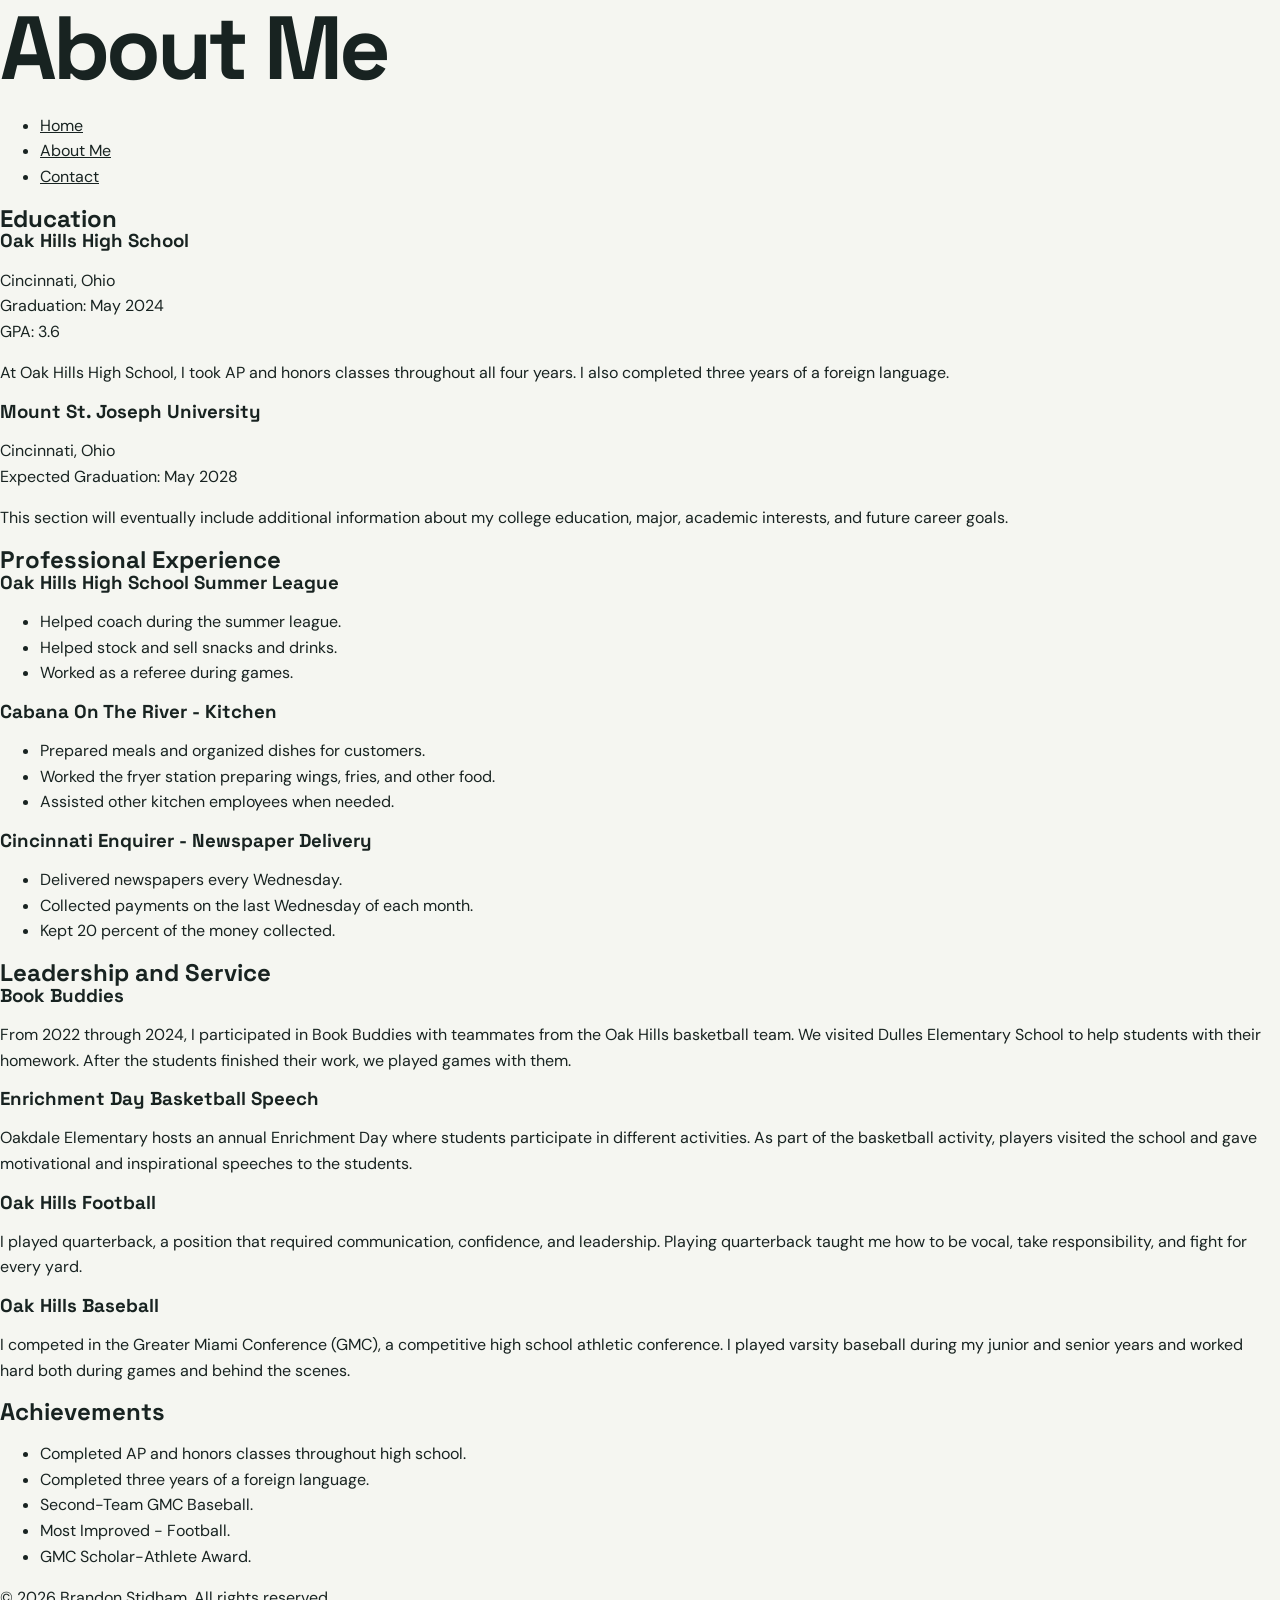
==== about.html @ e3258036 "Complete personal portfolio assignment" ====
<!DOCTYPE html>
<html lang="en">
<head>
    <meta charset="UTF-8">
    <meta name="viewport" content="width=device-width, initial-scale=1.0">
    <title>About Brandon Stidham</title>
    <link rel="stylesheet" href="styles.css">
</head>

<body>

    <header>
        <h1>About Me</h1>

        <nav>
            <ul>
                <li><a href="index.html">Home</a></li>
                <li><a href="about.html">About Me</a></li>
                <li><a href="contact.html">Contact</a></li>
            </ul>
        </nav>
    </header>

    <main>

        <section>
            <h2>Education</h2>

            <h3>Oak Hills High School</h3>
            <p>
                Cincinnati, Ohio<br>
                Graduation: May 2024<br>
                GPA: 3.6
            </p>

            <p>
                At Oak Hills High School, I took AP and honors classes
                throughout all four years. I also completed three years
                of a foreign language.
            </p>

            <h3>Mount St. Joseph University</h3>
            <p>
                Cincinnati, Ohio<br>
                Expected Graduation: May 2028
            </p>

            <p>
                This section will eventually include additional information
                about my college education, major, academic interests, and
                future career goals.
            </p>
        </section>

        <section>
            <h2>Professional Experience</h2>

            <h3>Oak Hills High School Summer League</h3>

            <ul>
                <li>Helped coach during the summer league.</li>
                <li>Helped stock and sell snacks and drinks.</li>
                <li>Worked as a referee during games.</li>
            </ul>

            <h3>Cabana On The River - Kitchen</h3>

            <ul>
                <li>Prepared meals and organized dishes for customers.</li>
                <li>Worked the fryer station preparing wings, fries, and other food.</li>
                <li>Assisted other kitchen employees when needed.</li>
            </ul>

            <h3>Cincinnati Enquirer - Newspaper Delivery</h3>

            <ul>
                <li>Delivered newspapers every Wednesday.</li>
                <li>Collected payments on the last Wednesday of each month.</li>
                <li>Kept 20 percent of the money collected.</li>
            </ul>
        </section>

        <section>
            <h2>Leadership and Service</h2>

            <h3>Book Buddies</h3>

            <p>
                From 2022 through 2024, I participated in Book Buddies with
                teammates from the Oak Hills basketball team. We visited
                Dulles Elementary School to help students with their homework.
                After the students finished their work, we played games with
                them.
            </p>

            <h3>Enrichment Day Basketball Speech</h3>

            <p>
                Oakdale Elementary hosts an annual Enrichment Day where
                students participate in different activities. As part of
                the basketball activity, players visited the school and
                gave motivational and inspirational speeches to the students.
            </p>

            <h3>Oak Hills Football</h3>

            <p>
                I played quarterback, a position that required communication,
                confidence, and leadership. Playing quarterback taught me how
                to be vocal, take responsibility, and fight for every yard.
            </p>

            <h3>Oak Hills Baseball</h3>

            <p>
                I competed in the Greater Miami Conference (GMC), a competitive
                high school athletic conference. I played varsity baseball
                during my junior and senior years and worked hard both during
                games and behind the scenes.
            </p>
        </section>

        <section>
            <h2>Achievements</h2>

            <ul>
                <li>Completed AP and honors classes throughout high school.</li>
                <li>Completed three years of a foreign language.</li>
                <li>Second-Team GMC Baseball.</li>
                <li>Most Improved - Football.</li>
                <li>GMC Scholar-Athlete Award.</li>
            </ul>
        </section>

    </main>

    <footer>
        <p>&copy; 2026 Brandon Stidham. All rights reserved.</p>
    </footer>

</body>
</html>
---- styles.css ----
@import url('https://fonts.googleapis.com/css2?family=DM+Sans:wght@400;500;700&family=Space+Grotesk:wght@500;600;700&display=swap');

:root {
    --ink: #182321;
    --muted: #687470;
    --paper: #f5f6f1;
    --mint: #cfe9d8;
    --mint-deep: #a6d5b6;
    --orange: #e36e39;
    --line: rgba(24, 35, 33, 0.15);
}

* { box-sizing: border-box; }
html { scroll-behavior: smooth; }
body { margin: 0; background: var(--paper); color: var(--ink); font-family: 'DM Sans', sans-serif; line-height: 1.6; }
a { color: inherit; }
.section-shell { width: min(1160px, calc(100% - 48px)); margin: 0 auto; }
.site-header { width: min(1280px, calc(100% - 48px)); margin: 0 auto; min-height: 92px; display: flex; align-items: center; justify-content: space-between; gap: 32px; }
.brand { display: flex; align-items: center; gap: 12px; font-family: 'Space Grotesk', sans-serif; font-size: 1rem; font-weight: 700; text-decoration: none; }
.brand-mark { display: grid; place-items: center; width: 38px; height: 38px; border-radius: 50%; background: var(--orange); color: white; font-size: .78rem; }
.nav-list { display: flex; gap: 30px; list-style: none; margin: 0; padding: 0; font-size: .84rem; font-weight: 700; }
.nav-list a { padding: 8px 0; text-decoration: none; color: var(--muted); }
.nav-list a:hover, .nav-list a.active { color: var(--ink); border-bottom: 2px solid var(--orange); }
.hero { min-height: 630px; display: grid; grid-template-columns: 1.1fr .9fr; align-items: center; gap: 64px; padding: 70px 0 105px; }
.eyebrow, .section-label { margin: 0 0 20px; color: var(--orange); font-size: .74rem; font-weight: 700; letter-spacing: .12em; text-transform: uppercase; }
h1, h2, h3 { font-family: 'Space Grotesk', sans-serif; line-height: 1.08; margin: 0; }
h1 { max-width: 690px; font-size: clamp(3.3rem, 7vw, 6.4rem); letter-spacing: -.045em; }
h1 em { color: var(--orange); font-style: normal; }
.hero-intro { max-width: 570px; margin: 30px 0 34px; color: var(--muted); font-size: 1.08rem; }
.hero-actions { display: flex; align-items: center; gap: 25px; flex-wrap: wrap; }
.button { display: inline-flex; align-items: center; gap: 17px; padding: 15px 21px; border: 1px solid transparent; border-radius: 2px; font-size: .84rem; font-weight: 700; text-decoration: none; transition: transform .2s ease, background .2s ease; }
.button:hover { transform: translateY(-3px); }
.button-dark { background: var(--ink); color: white; }
.button-light { background: var(--mint); color: var(--ink); }
.text-link { font-size: .85rem; font-weight: 700; text-decoration: none; }
.text-link span { color: var(--orange); margin-left: 8px; }
.hero-visual { position: relative; min-height: 430px; display: grid; place-items: center; }
.portrait-card { position: relative; z-index: 1; display: flex; flex-direction: column; justify-content: space-between; width: min(315px, 75%); aspect-ratio: .8; padding: 26px; background: var(--mint); box-shadow: 18px 18px 0 var(--orange); transform: rotate(3deg); }
.portrait-image { width: 100%; height: 100%; min-height: 0; margin: auto 0 22px; object-fit: cover; object-position: center; display: block; }
.portrait-caption { font-size: .75rem; font-weight: 700; line-height: 1.35; }
.orbit { position: absolute; border: 1px solid var(--orange); border-radius: 50%; }
.orbit-one { width: 420px; height: 170px; transform: rotate(-33deg); }
.orbit-two { width: 270px; height: 440px; transform: rotate(36deg); border-color: var(--mint-deep); }
.intro-band { background: var(--mint); padding: 90px 0; }
.intro-grid { display: grid; grid-template-columns: .35fr 1fr; gap: 50px; }
.intro-grid h2 { max-width: 760px; font-size: clamp(2.2rem, 4.5vw, 4rem); letter-spacing: -.04em; }
.intro-grid h2 span { color: var(--orange); }
.lead { max-width: 580px; margin: 25px 0 0; color: #4c6259; font-size: 1.06rem; }
.highlights { padding: 120px 0; }
.section-heading { display: flex; align-items: end; justify-content: space-between; gap: 30px; margin-bottom: 45px; }
.section-heading h2 { max-width: 550px; font-size: clamp(2.2rem, 4vw, 3.5rem); letter-spacing: -.04em; }
.highlight-grid { display: grid; grid-template-columns: repeat(2, 1fr); border-top: 1px solid var(--line); }
.highlight-card { position: relative; min-height: 260px; padding: 29px 32px 35px 0; border-bottom: 1px solid var(--line); }
.highlight-card:nth-child(odd) { padding-right: 45px; border-right: 1px solid var(--line); }
.highlight-card:nth-child(even) { padding-left: 45px; }
.card-number { color: var(--orange); font-size: .75rem; font-weight: 700; }
.highlight-card h3 { margin: 30px 0 12px; font-size: 1.5rem; }
.highlight-card p { max-width: 440px; margin: 0; color: var(--muted); font-size: .94rem; }
.card-arrow { position: absolute; right: 25px; bottom: 32px; color: var(--orange); font-size: 1.4rem; }
.highlight-card:nth-child(even) .card-arrow { right: 0; }
.closing-band { background: var(--ink); color: white; padding: 105px 0 115px; }
.closing-content { text-align: center; }
.closing-content .section-label { color: var(--mint-deep); }
.closing-content h2 { font-size: clamp(3rem, 7vw, 6rem); letter-spacing: -.06em; }
.closing-content > p:not(.section-label) { max-width: 460px; margin: 22px auto 30px; color: #b7c5bf; }
.site-footer { display: flex; justify-content: space-between; gap: 20px; padding: 25px 0; color: var(--muted); font-size: .75rem; }
@media (max-width: 760px) {
    .section-shell, .site-header { width: min(100% - 36px, 560px); }
    .site-header { min-height: 76px; align-items: flex-start; padding-top: 20px; flex-direction: column; gap: 16px; }
    .nav-list { gap: 22px; }
    .hero { grid-template-columns: 1fr; gap: 25px; padding: 60px 0 90px; }
    h1 { font-size: clamp(3rem, 14vw, 5rem); }
    .hero-visual { min-height: 330px; }
    .portrait-card { width: 245px; }
    .orbit-one { width: 330px; }
    .intro-band { padding: 65px 0; }
    .intro-grid { grid-template-columns: 1fr; gap: 5px; }
    .highlights { padding: 75px 0; }
    .section-heading { display: block; margin-bottom: 32px; }
    .highlight-grid { grid-template-columns: 1fr; }
    .highlight-card, .highlight-card:nth-child(odd), .highlight-card:nth-child(even) { min-height: 230px; padding: 25px 30px 30px 0; border-right: 0; }
    .highlight-card .card-arrow, .highlight-card:nth-child(even) .card-arrow { right: 0; }
    .closing-band { padding: 75px 0 85px; }
    .site-footer { flex-direction: column; gap: 4px; }
}
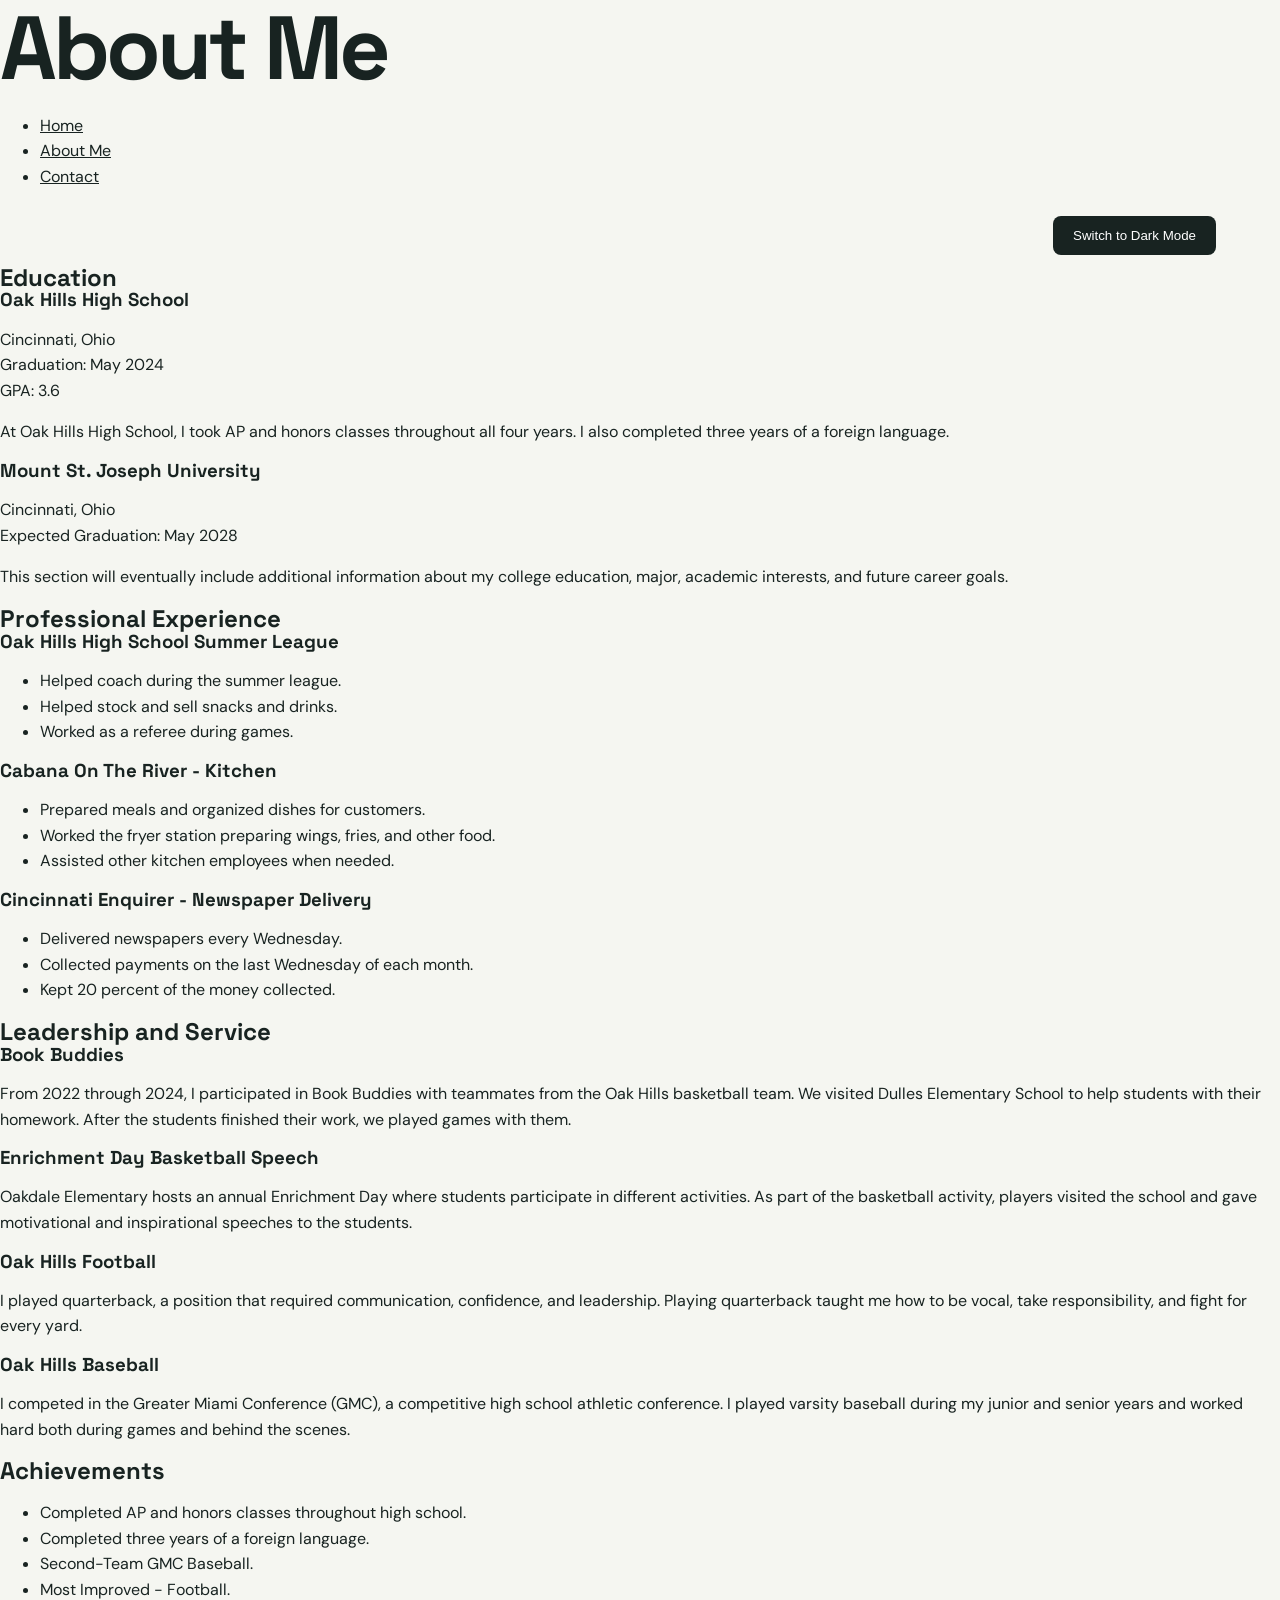
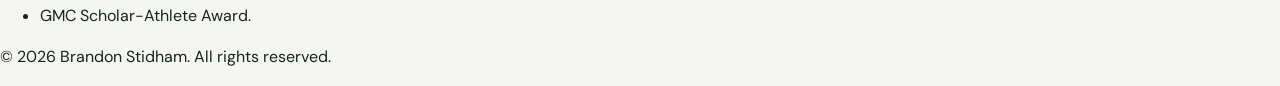
==== commit 39a83a94: "Implement light and dark mode toggle Added light and dark mode functionality with a button." ====
--- a/about.html
+++ b/about.html
@@ -1,3 +1,4 @@
+
 <!DOCTYPE html>
 <html lang="en">
 <head>
@@ -5,13 +6,44 @@
     <meta name="viewport" content="width=device-width, initial-scale=1.0">
     <title>About Brandon Stidham</title>
     <link rel="stylesheet" href="styles.css">
+
+    <style>
+        /* Light and Dark Mode Button */
+        .theme-controls {
+            text-align: right;
+            padding: 10px 5%;
+        }
+
+        #theme-button {
+            background-color: #182321;
+            color: white;
+            padding: 12px 20px;
+            border: none;
+            border-radius: 8px;
+            cursor: pointer;
+        }
+
+        /* Dark Mode */
+        body.dark-mode {
+            --ink: #f5f6f1;
+            --muted: #c5d0cb;
+            --paper: #171b1a;
+            --mint: #303d37;
+            --mint-deep: #455e50;
+            --line: rgba(255, 255, 255, 0.2);
+        }
+
+        body.dark-mode #theme-button {
+            background-color: white;
+            color: black;
+        }
+    </style>
 </head>
 
 <body>
 
     <header>
         <h1>About Me</h1>
-
         <nav>
             <ul>
                 <li><a href="index.html">Home</a></li>
@@ -20,6 +52,11 @@
             </ul>
         </nav>
     </header>
+
+    <!-- Light and Dark Mode Button -->
+    <div class="theme-controls">
+        <button id="theme-button">Switch to Dark Mode</button>
+    </div>
 
     <main>
 
@@ -32,7 +69,6 @@
                 Graduation: May 2024<br>
                 GPA: 3.6
             </p>
-
             <p>
                 At Oak Hills High School, I took AP and honors classes
                 throughout all four years. I also completed three years
@@ -44,7 +80,6 @@
                 Cincinnati, Ohio<br>
                 Expected Graduation: May 2028
             </p>
-
             <p>
                 This section will eventually include additional information
                 about my college education, major, academic interests, and
@@ -56,7 +91,6 @@
             <h2>Professional Experience</h2>
 
             <h3>Oak Hills High School Summer League</h3>
-
             <ul>
                 <li>Helped coach during the summer league.</li>
                 <li>Helped stock and sell snacks and drinks.</li>
@@ -64,7 +98,6 @@
             </ul>
 
             <h3>Cabana On The River - Kitchen</h3>
-
             <ul>
                 <li>Prepared meals and organized dishes for customers.</li>
                 <li>Worked the fryer station preparing wings, fries, and other food.</li>
@@ -72,7 +105,6 @@
             </ul>
 
             <h3>Cincinnati Enquirer - Newspaper Delivery</h3>
-
             <ul>
                 <li>Delivered newspapers every Wednesday.</li>
                 <li>Collected payments on the last Wednesday of each month.</li>
@@ -84,7 +116,6 @@
             <h2>Leadership and Service</h2>
 
             <h3>Book Buddies</h3>
-
             <p>
                 From 2022 through 2024, I participated in Book Buddies with
                 teammates from the Oak Hills basketball team. We visited
@@ -94,7 +125,6 @@
             </p>
 
             <h3>Enrichment Day Basketball Speech</h3>
-
             <p>
                 Oakdale Elementary hosts an annual Enrichment Day where
                 students participate in different activities. As part of
@@ -103,15 +133,13 @@
             </p>
 
             <h3>Oak Hills Football</h3>
-
             <p>
                 I played quarterback, a position that required communication,
-                confidence, and leadership. Playing quarterback taught me how
-                to be vocal, take responsibility, and fight for every yard.
+                confidence, and leadership. Playing quarterback taught me
+                how to be vocal, take responsibility, and fight for every yard.
             </p>
 
             <h3>Oak Hills Baseball</h3>
-
             <p>
                 I competed in the Greater Miami Conference (GMC), a competitive
                 high school athletic conference. I played varsity baseball
@@ -122,7 +150,6 @@
 
         <section>
             <h2>Achievements</h2>
-
             <ul>
                 <li>Completed AP and honors classes throughout high school.</li>
                 <li>Completed three years of a foreign language.</li>
@@ -138,5 +165,23 @@
         <p>&copy; 2026 Brandon Stidham. All rights reserved.</p>
     </footer>
 
+    <script>
+        // Assignment 3 - Light and Dark Mode
+
+        const themeButton = document.getElementById("theme-button");
+
+        themeButton.addEventListener("click", function() {
+
+            document.body.classList.toggle("dark-mode");
+
+            if (document.body.classList.contains("dark-mode")) {
+                themeButton.textContent = "Switch to Light Mode";
+            } else {
+                themeButton.textContent = "Switch to Dark Mode";
+            }
+
+        });
+    </script>
+
 </body>
-</html>+</html>
--- a/styles.css
+++ b/styles.css
@@ -1,4 +1,5 @@
 @import url('https://fonts.googleapis.com/css2?family=DM+Sans:wght@400;500;700&family=Space+Grotesk:wght@500;600;700&display=swap');
+
 
 :root {
     --ink: #182321;
@@ -10,76 +11,472 @@
     --line: rgba(24, 35, 33, 0.15);
 }
 
-* { box-sizing: border-box; }
-html { scroll-behavior: smooth; }
-body { margin: 0; background: var(--paper); color: var(--ink); font-family: 'DM Sans', sans-serif; line-height: 1.6; }
-a { color: inherit; }
-.section-shell { width: min(1160px, calc(100% - 48px)); margin: 0 auto; }
-.site-header { width: min(1280px, calc(100% - 48px)); margin: 0 auto; min-height: 92px; display: flex; align-items: center; justify-content: space-between; gap: 32px; }
-.brand { display: flex; align-items: center; gap: 12px; font-family: 'Space Grotesk', sans-serif; font-size: 1rem; font-weight: 700; text-decoration: none; }
-.brand-mark { display: grid; place-items: center; width: 38px; height: 38px; border-radius: 50%; background: var(--orange); color: white; font-size: .78rem; }
-.nav-list { display: flex; gap: 30px; list-style: none; margin: 0; padding: 0; font-size: .84rem; font-weight: 700; }
-.nav-list a { padding: 8px 0; text-decoration: none; color: var(--muted); }
-.nav-list a:hover, .nav-list a.active { color: var(--ink); border-bottom: 2px solid var(--orange); }
-.hero { min-height: 630px; display: grid; grid-template-columns: 1.1fr .9fr; align-items: center; gap: 64px; padding: 70px 0 105px; }
-.eyebrow, .section-label { margin: 0 0 20px; color: var(--orange); font-size: .74rem; font-weight: 700; letter-spacing: .12em; text-transform: uppercase; }
-h1, h2, h3 { font-family: 'Space Grotesk', sans-serif; line-height: 1.08; margin: 0; }
-h1 { max-width: 690px; font-size: clamp(3.3rem, 7vw, 6.4rem); letter-spacing: -.045em; }
-h1 em { color: var(--orange); font-style: normal; }
-.hero-intro { max-width: 570px; margin: 30px 0 34px; color: var(--muted); font-size: 1.08rem; }
-.hero-actions { display: flex; align-items: center; gap: 25px; flex-wrap: wrap; }
-.button { display: inline-flex; align-items: center; gap: 17px; padding: 15px 21px; border: 1px solid transparent; border-radius: 2px; font-size: .84rem; font-weight: 700; text-decoration: none; transition: transform .2s ease, background .2s ease; }
-.button:hover { transform: translateY(-3px); }
-.button-dark { background: var(--ink); color: white; }
-.button-light { background: var(--mint); color: var(--ink); }
-.text-link { font-size: .85rem; font-weight: 700; text-decoration: none; }
-.text-link span { color: var(--orange); margin-left: 8px; }
-.hero-visual { position: relative; min-height: 430px; display: grid; place-items: center; }
-.portrait-card { position: relative; z-index: 1; display: flex; flex-direction: column; justify-content: space-between; width: min(315px, 75%); aspect-ratio: .8; padding: 26px; background: var(--mint); box-shadow: 18px 18px 0 var(--orange); transform: rotate(3deg); }
-.portrait-image { width: 100%; height: 100%; min-height: 0; margin: auto 0 22px; object-fit: cover; object-position: center; display: block; }
-.portrait-caption { font-size: .75rem; font-weight: 700; line-height: 1.35; }
-.orbit { position: absolute; border: 1px solid var(--orange); border-radius: 50%; }
-.orbit-one { width: 420px; height: 170px; transform: rotate(-33deg); }
-.orbit-two { width: 270px; height: 440px; transform: rotate(36deg); border-color: var(--mint-deep); }
-.intro-band { background: var(--mint); padding: 90px 0; }
-.intro-grid { display: grid; grid-template-columns: .35fr 1fr; gap: 50px; }
-.intro-grid h2 { max-width: 760px; font-size: clamp(2.2rem, 4.5vw, 4rem); letter-spacing: -.04em; }
-.intro-grid h2 span { color: var(--orange); }
-.lead { max-width: 580px; margin: 25px 0 0; color: #4c6259; font-size: 1.06rem; }
-.highlights { padding: 120px 0; }
-.section-heading { display: flex; align-items: end; justify-content: space-between; gap: 30px; margin-bottom: 45px; }
-.section-heading h2 { max-width: 550px; font-size: clamp(2.2rem, 4vw, 3.5rem); letter-spacing: -.04em; }
-.highlight-grid { display: grid; grid-template-columns: repeat(2, 1fr); border-top: 1px solid var(--line); }
-.highlight-card { position: relative; min-height: 260px; padding: 29px 32px 35px 0; border-bottom: 1px solid var(--line); }
-.highlight-card:nth-child(odd) { padding-right: 45px; border-right: 1px solid var(--line); }
-.highlight-card:nth-child(even) { padding-left: 45px; }
-.card-number { color: var(--orange); font-size: .75rem; font-weight: 700; }
-.highlight-card h3 { margin: 30px 0 12px; font-size: 1.5rem; }
-.highlight-card p { max-width: 440px; margin: 0; color: var(--muted); font-size: .94rem; }
-.card-arrow { position: absolute; right: 25px; bottom: 32px; color: var(--orange); font-size: 1.4rem; }
-.highlight-card:nth-child(even) .card-arrow { right: 0; }
-.closing-band { background: var(--ink); color: white; padding: 105px 0 115px; }
-.closing-content { text-align: center; }
-.closing-content .section-label { color: var(--mint-deep); }
-.closing-content h2 { font-size: clamp(3rem, 7vw, 6rem); letter-spacing: -.06em; }
-.closing-content > p:not(.section-label) { max-width: 460px; margin: 22px auto 30px; color: #b7c5bf; }
-.site-footer { display: flex; justify-content: space-between; gap: 20px; padding: 25px 0; color: var(--muted); font-size: .75rem; }
+* {
+    box-sizing: border-box;
+}
+
+html {
+    scroll-behavior: smooth;
+}
+
+body {
+    margin: 0;
+    background: var(--paper);
+    color: var(--ink);
+    font-family: 'DM Sans', sans-serif;
+    line-height: 1.6;
+}
+
+a {
+    color: inherit;
+}
+
+.section-shell {
+    width: min(1160px, calc(100% - 48px));
+    margin: 0 auto;
+}
+
+
+    .site-header {
+    width: min(1280px, calc(100% - 48px));
+    margin: 0 auto;
+    min-height: 92px;
+    display: flex;
+    align-items: center;
+    justify-content: space-between;
+    gap: 32px;
+                }
+
+
+    .brand {
+    display: flex;
+    align-items: center;
+    gap: 12px;
+    font-family: 'Space Grotesk', sans-serif;
+    font-size: 1rem;
+    font-weight: 700;
+    text-decoration: none;
+            }
+
+.brand-mark {
+    display: grid;
+    place-items: center;
+    width: 38px;
+    height: 38px;
+    border-radius: 50%;
+    background: var(--orange);
+    color: white;
+    font-size: .78rem;
+}
+
+
+
+    .nav-list {
+    display: flex;
+    gap: 30px;
+    list-style: none;
+    margin: 0;
+    padding: 0;
+    font-size: .84rem;
+    font-weight: 700;
+              }
+
+.nav-list a {
+    padding: 8px 0;
+    text-decoration: none;
+    color: var(--muted);
+}
+
+.nav-list a:hover,
+.nav-list a.active {
+    color: var(--ink);
+    border-bottom: 2px solid var(--orange);
+}
+
+
+
+    .hero {
+    min-height: 630px;
+    display: grid;
+    grid-template-columns: 1.1fr .9fr;
+    align-items: center;
+    gap: 64px;
+    padding: 70px 0 105px;
+          }
+
+.eyebrow,
+.section-label {
+    margin: 0 0 20px;
+    color: var(--orange);
+    font-size: .74rem;
+    font-weight: 700;
+    letter-spacing: .12em;
+    text-transform: uppercase;
+}
+
+
+h1,
+h2,
+h3 {
+    font-family: 'Space Grotesk', sans-serif;
+    line-height: 1.08;
+    margin: 0;
+}
+
+h1 {
+    max-width: 690px;
+    font-size: clamp(3.3rem, 7vw, 6.4rem);
+    letter-spacing: -.045em;
+}
+
+h1 em {
+    color: var(--orange);
+    font-style: normal;
+}
+
+
+
+    .hero-intro {
+    max-width: 570px;
+    margin: 30px 0 34px;
+    color: var(--muted);
+    font-size: 1.08rem;
+                }
+
+.hero-actions {
+    display: flex;
+    align-items: center;
+    gap: 25px;
+    flex-wrap: wrap;
+}
+
+    .button {
+    display: inline-flex;
+    align-items: center;
+    gap: 17px;
+    padding: 15px 21px;
+    border: 1px solid transparent;
+    border-radius: 2px;
+    font-size: .84rem;
+    font-weight: 700;
+    text-decoration: none;
+    transition: transform .2s ease, background .2s ease;
+             }
+
+.button:hover {
+    transform: translateY(-3px);
+}
+
+.button-dark {
+    background: var(--ink);
+    color: white;
+}
+
+.button-light {
+    background: var(--mint);
+    color: var(--ink);
+}
+
+    .text-link {
+    font-size: .85rem;
+    font-weight: 700;
+    text-decoration: none;
+                }
+
+.text-link span {
+    color: var(--orange);
+    margin-left: 8px;
+}
+
+
+    .hero-visual {
+    position: relative;
+    min-height: 430px;
+    display: grid;
+    place-items: center;
+                    }
+
+    .portrait-card {
+    position: relative;
+    z-index: 1;
+    display: flex;
+    flex-direction: column;
+    justify-content: space-between;
+    width: min(315px, 75%);
+    aspect-ratio: .8;
+    padding: 26px;
+    background: var(--mint);
+    box-shadow: 18px 18px 0 var(--orange);
+    transform: rotate(3deg);
+                    }
+
+.portrait-image {
+    width: 100%;
+    height: 100%;
+    min-height: 0;
+    margin: auto 0 22px;
+    object-fit: cover;
+    object-position: center;
+    display: block;
+}
+
+.portrait-caption {
+    font-size: .75rem;
+    font-weight: 700;
+    line-height: 1.35;
+}
+
+
+
+    .orbit {
+    position: absolute;
+    border: 1px solid var(--orange);
+    border-radius: 50%;
+           }
+
+.orbit-one {
+    width: 420px;
+    height: 170px;
+    transform: rotate(-33deg);
+}
+
+.orbit-two {
+    width: 270px;
+    height: 440px;
+    transform: rotate(36deg);
+    border-color: var(--mint-deep);
+}
+
+
+
+
+    .intro-band {
+    background: var(--mint);
+    padding: 90px 0;
+                 }
+
+.intro-grid {
+    display: grid;
+    grid-template-columns: .35fr 1fr;
+    gap: 50px;
+}
+
+.intro-grid h2 {
+    max-width: 760px;
+    font-size: clamp(2.2rem, 4.5vw, 4rem);
+    letter-spacing: -.04em;
+}
+
+.intro-grid h2 span {
+    color: var(--orange);
+}
+
+.lead {
+    max-width: 580px;
+    margin: 25px 0 0;
+    color: #4c6259;
+    font-size: 1.06rem;
+}
+
+
+
+
+    .highlights {
+    padding: 120px 0;
+                 }
+
+.section-heading {
+    display: flex;
+    align-items: end;
+    justify-content: space-between;
+    gap: 30px;
+    margin-bottom: 45px;
+}
+
+.section-heading h2 {
+    max-width: 550px;
+    font-size: clamp(2.2rem, 4vw, 3.5rem);
+    letter-spacing: -.04em;
+}
+
+    .highlight-grid {
+    display: grid;
+    grid-template-columns: repeat(2, 1fr);
+    border-top: 1px solid var(--line);
+                    }
+
+
+
+.highlight-card {
+    position: relative;
+    min-height: 260px;
+    padding: 29px 32px 35px 0;
+    border-bottom: 1px solid var(--line);
+}
+
+.highlight-card:nth-child(odd) {
+    padding-right: 45px;
+    border-right: 1px solid var(--line);
+}
+
+.highlight-card:nth-child(even) {
+    padding-left: 45px;
+}
+
+    .card-number {
+    color: var(--orange);
+    font-size: .75rem;
+    font-weight: 700;
+                 }
+
+.highlight-card h3 {
+    margin: 30px 0 12px;
+    font-size: 1.5rem;
+}
+
+.highlight-card p {
+    max-width: 440px;
+    margin: 0;
+    color: var(--muted);
+    font-size: .94rem;
+}
+
+    .card-arrow {
+    position: absolute;
+    right: 25px;
+    bottom: 32px;
+    color: var(--orange);
+    font-size: 1.4rem;
+                 }
+
+.highlight-card:nth-child(even) .card-arrow {
+    right: 0;
+}
+
+
+
+
+    .closing-band {
+    background: var(--ink);
+    color: white;
+    padding: 105px 0 115px;
+                  }
+
+.closing-content {
+    text-align: center;
+}
+
+.closing-content .section-label {
+    color: var(--mint-deep);
+}
+
+.closing-content h2 {
+    font-size: clamp(3rem, 7vw, 6rem);
+    letter-spacing: -.06em;
+}
+
+.closing-content > p:not(.section-label) {
+    max-width: 460px;
+    margin: 22px auto 30px;
+    color: #b7c5bf;
+}
+
+
+
+    .site-footer {
+    display: flex;
+    justify-content: space-between;
+    gap: 20px;
+    padding: 25px 0;
+    color: var(--muted);
+    font-size: .75rem;
+                }
+
+
+
+
 @media (max-width: 760px) {
-    .section-shell, .site-header { width: min(100% - 36px, 560px); }
-    .site-header { min-height: 76px; align-items: flex-start; padding-top: 20px; flex-direction: column; gap: 16px; }
-    .nav-list { gap: 22px; }
-    .hero { grid-template-columns: 1fr; gap: 25px; padding: 60px 0 90px; }
-    h1 { font-size: clamp(3rem, 14vw, 5rem); }
-    .hero-visual { min-height: 330px; }
-    .portrait-card { width: 245px; }
-    .orbit-one { width: 330px; }
-    .intro-band { padding: 65px 0; }
-    .intro-grid { grid-template-columns: 1fr; gap: 5px; }
-    .highlights { padding: 75px 0; }
-    .section-heading { display: block; margin-bottom: 32px; }
-    .highlight-grid { grid-template-columns: 1fr; }
-    .highlight-card, .highlight-card:nth-child(odd), .highlight-card:nth-child(even) { min-height: 230px; padding: 25px 30px 30px 0; border-right: 0; }
-    .highlight-card .card-arrow, .highlight-card:nth-child(even) .card-arrow { right: 0; }
-    .closing-band { padding: 75px 0 85px; }
-    .site-footer { flex-direction: column; gap: 4px; }
-}+
+    .section-shell,
+    .site-header {
+        width: min(100% - 36px, 560px);
+    }
+
+    .site-header {
+        min-height: 76px;
+        align-items: flex-start;
+        padding-top: 20px;
+        flex-direction: column;
+        gap: 16px;
+    }
+
+    .nav-list {
+        gap: 22px;
+    }
+
+    .hero {
+        grid-template-columns: 1fr;
+        gap: 25px;
+        padding: 60px 0 90px;
+    }
+
+    h1 {
+        font-size: clamp(3rem, 14vw, 5rem);
+    }
+
+    .hero-visual {
+        min-height: 330px;
+    }
+
+    .portrait-card {
+        width: 245px;
+    }
+
+    .orbit-one {
+        width: 330px;
+    }
+
+    .intro-band {
+        padding: 65px 0;
+    }
+
+    .intro-grid {
+        grid-template-columns: 1fr;
+        gap: 5px;
+    }
+
+    .highlights {
+        padding: 75px 0;
+    }
+
+    .section-heading {
+        display: block;
+        margin-bottom: 32px;
+    }
+
+    .highlight-grid {
+        grid-template-columns: 1fr;
+    }
+
+    .highlight-card,
+    .highlight-card:nth-child(odd),
+    .highlight-card:nth-child(even) {
+        min-height: 230px;
+        padding: 25px 30px 30px 0;
+        border-right: 0;
+    }
+
+    .highlight-card .card-arrow,
+    .highlight-card:nth-child(even) .card-arrow {
+        right: 0;
+    }
+
+    .closing-band {
+        padding: 75px 0 85px;
+    }
+
+    .site-footer {
+        flex-direction: column;
+        gap: 4px;
+    }
+}
